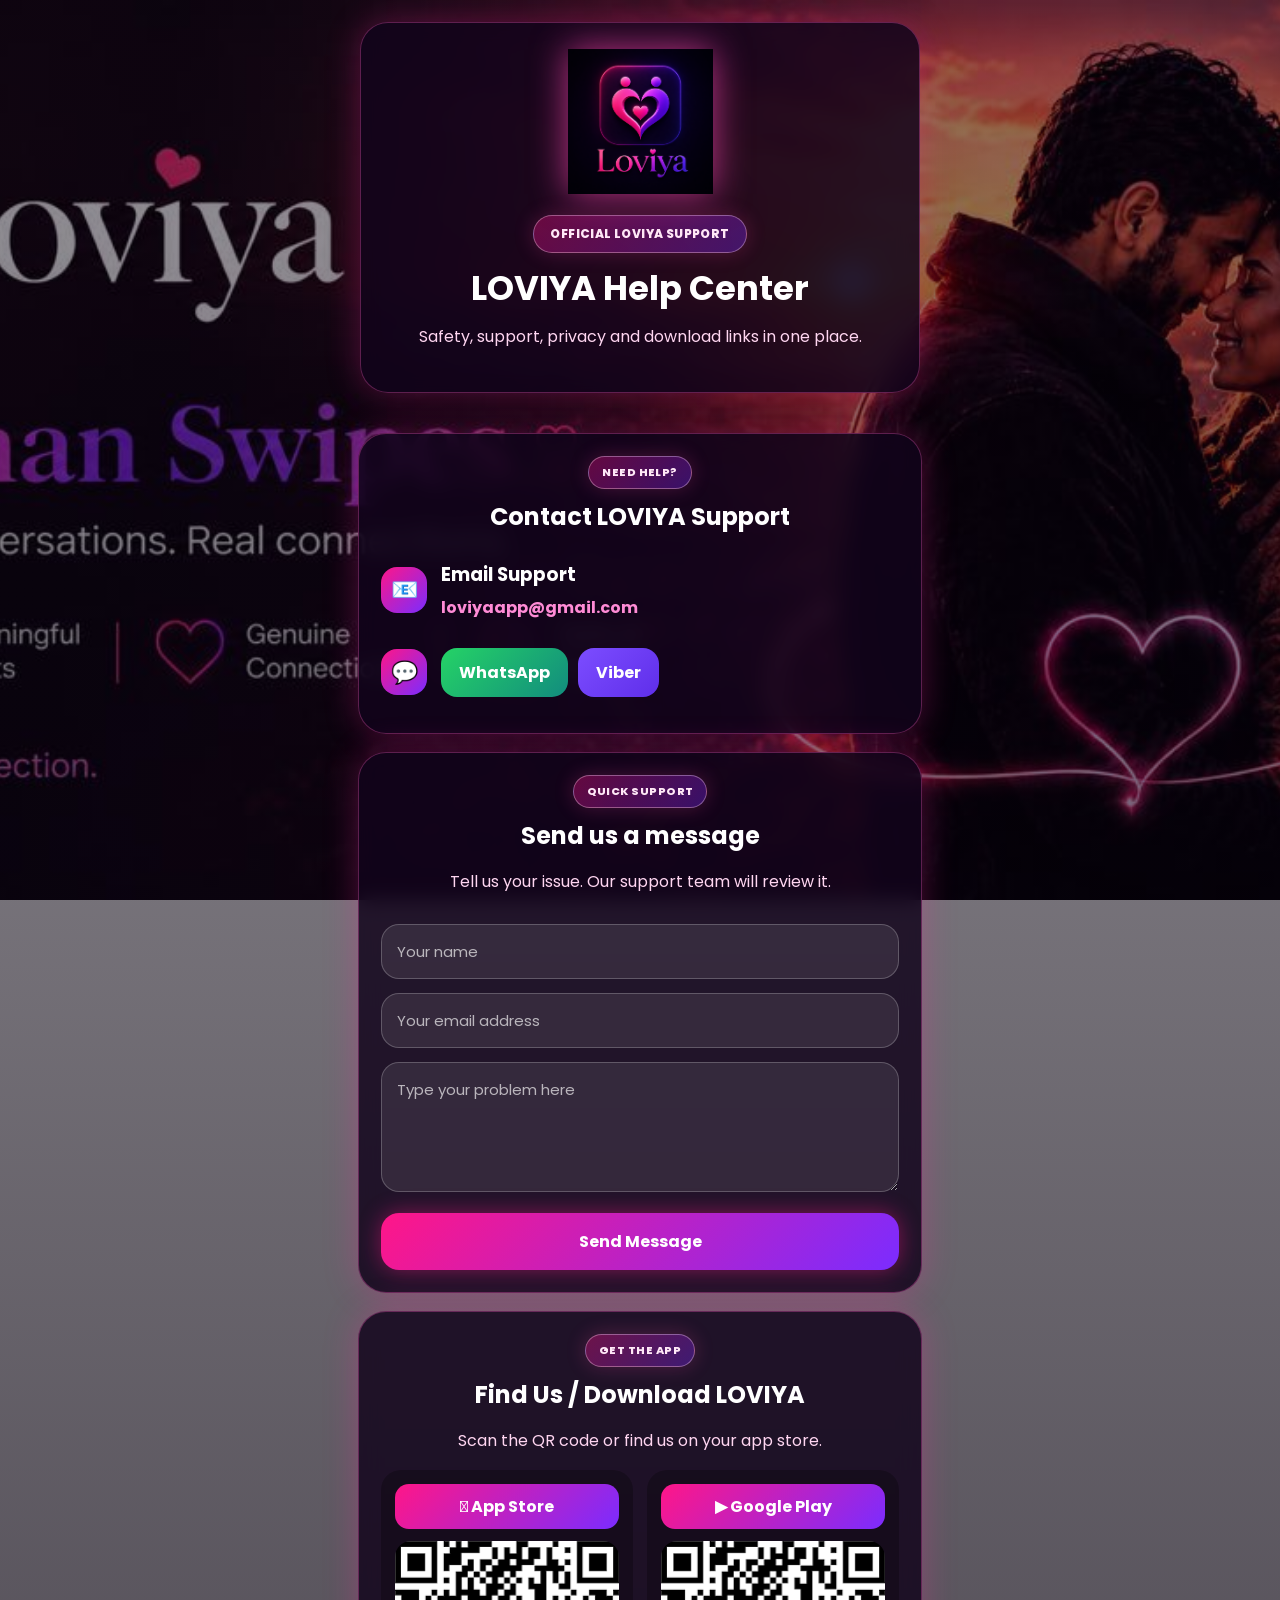
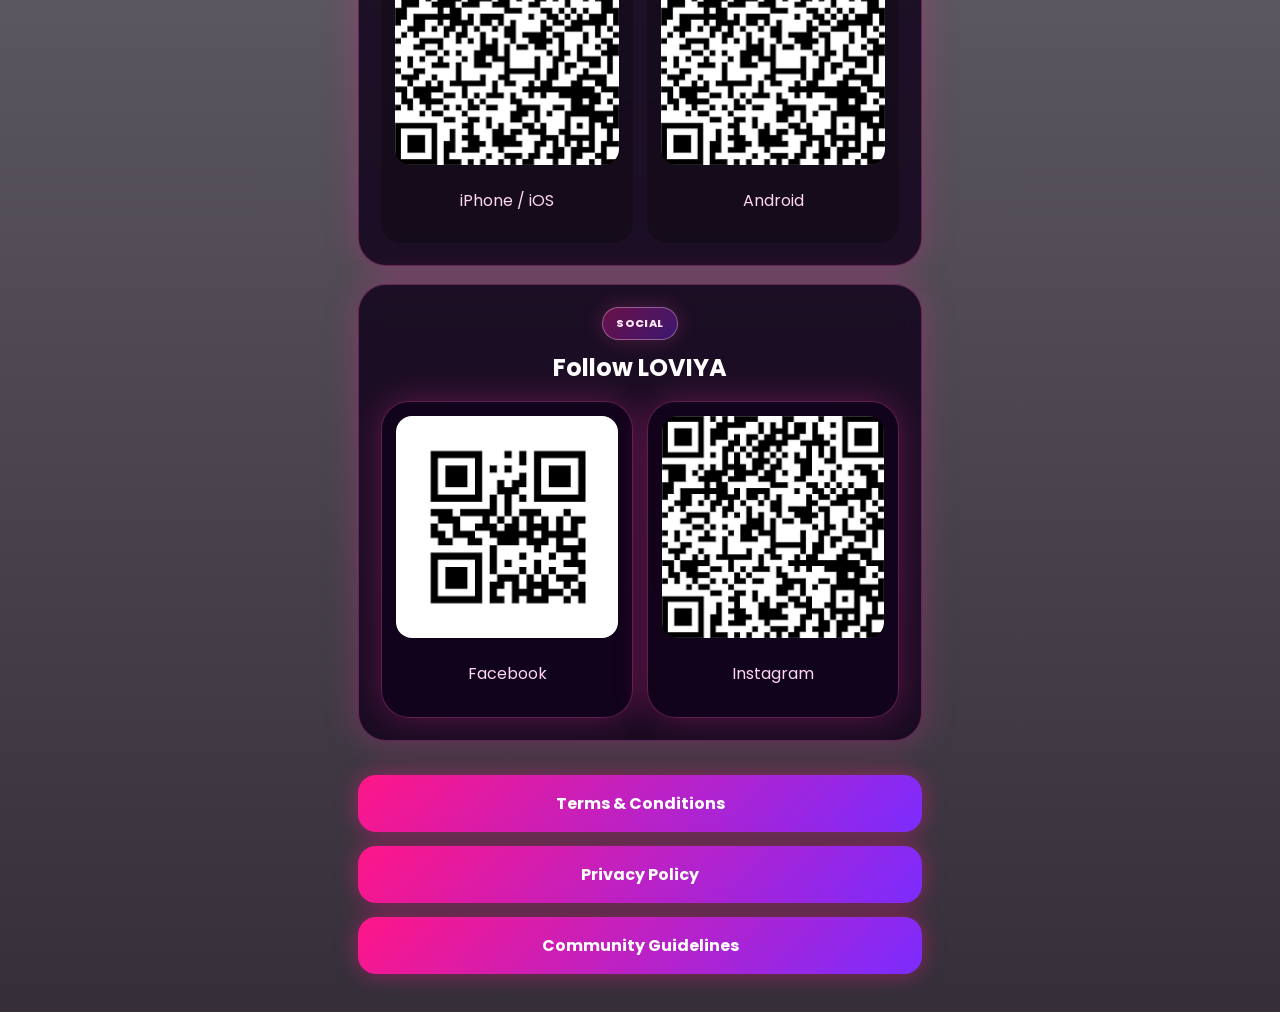
==== help/index.html @ 8793d6dc "Initial LOVIYA website upload" ====
<!DOCTYPE html>
<html lang="en">

<head>
    <meta charset="UTF-8" />
    <meta name="viewport" content="width=device-width, initial-scale=1.0" />
    <title>LOVIYA Help</title>

    <link rel="preconnect" href="https://fonts.googleapis.com">
    <link rel="preconnect" href="https://fonts.gstatic.com" crossorigin>
    <link href="https://fonts.googleapis.com/css2?family=Poppins:wght@300;400;500;600;700;800&display=swap"
        rel="stylesheet">

    <link rel="stylesheet" href="style.css">
</head>

<body>

    <section class="help-hero">
        <div class="hero-overlay">
            <img src="../assets/logo_full.png" class="logo" alt="LOVIYA">

            <div class="help-badge">Official LOVIYA Support</div>
            <h1>LOVIYA Help Center</h1>
            <p>Safety, support, privacy and download links in one place.</p>
        </div>
    </section>

    <main class="container">

        <section class="contact-card">
            <div class="section-label">Need Help?</div>
            <h2>Contact LOVIYA Support</h2>

            <div class="contact-row">
                <div class="emoji-icon">📧</div>
                <div>
                    <h3>Email Support</h3>
                    <a href="mailto:loviyaapp@gmail.com">loviyaapp@gmail.com</a>
                </div>
            </div>

            <div class="contact-row">
                <div class="emoji-icon">💬</div>
                <div class="contact-buttons">
                    <a class="contact-action whatsapp-btn" href="https://wa.me/94772123456" target="_blank">
                        WhatsApp
                    </a>

                    <a class="contact-action viber-btn" href="viber://add?number=94772123456">
                        Viber
                    </a>
                </div>
            </div>
        </section>

        <section class="support-form">
            <div class="section-label">Quick Support</div>
            <h2>Send us a message</h2>
            <p>Tell us your issue. Our support team will review it.</p>

            <input id="supportName" type="text" placeholder="Your name" />
            <input id="supportEmail" type="email" placeholder="Your email address" />
            <textarea id="supportMessage" placeholder="Type your problem here"></textarea>

            <button onclick="sendSupportMessage()">Send Message</button>
        </section>

        <section class="download-section">
            <div class="section-label">Get the App</div>
            <h2>Find Us / Download LOVIYA</h2>
            <p>Scan the QR code or find us on your app store.</p>

            <div class="store-grid">
                <div class="store-card">
                    <div class="store-badge"> App Store</div>
                    <img src="../assets/qr/ios-download.png" class="qr-image" alt="iOS Download QR">
                    <p>iPhone / iOS</p>
                </div>

                <div class="store-card">
                    <div class="store-badge">▶ Google Play</div>
                    <img src="../assets/qr/android-download.png" class="qr-image" alt="Android Download QR">
                    <p>Android</p>
                </div>
            </div>
        </section>

        <section class="social-section">
            <div class="section-label">Social</div>
            <h2>Follow LOVIYA</h2>

            <div class="qr-section">
                <div class="qr-box">
                    <img src="../assets/qr/facebook.png" class="qr-image" alt="Facebook QR">
                    <p>Facebook</p>
                </div>

                <div class="qr-box">
                    <img src="../assets/qr/instagram.png" class="qr-image" alt="Instagram QR">
                    <p>Instagram</p>
                </div>
            </div>
        </section>

        <div class="buttons">
            <button onclick="openTerms()">Terms & Conditions</button>
            <button onclick="openPrivacy()">Privacy Policy</button>
            <button onclick="openCommunityGuidelines()">Community Guidelines</button>
        </div>

    </main>

    <script src="script.js"></script>
</body>

</html>
---- help/style.css ----
* {
    box-sizing: border-box;
}

body {
    margin: 0;
    font-family: 'Poppins', sans-serif;
    color: white;
    background:
        linear-gradient(rgba(8, 1, 14, 0.42), rgba(8, 1, 14, 0.82)),
        url("../assets/fb-cover.jpeg") center / cover no-repeat fixed;
}

.help-hero {
    min-height: 250px;
    display: grid;
    place-items: center;
    padding: 22px;
    text-align: center;
}

.hero-overlay,
.contact-card,
.support-form,
.download-section,
.social-section,
.qr-box {
    position: relative;
    overflow: hidden;
    background: rgba(18, 4, 28, 0.84);
    border: 1px solid rgba(255, 90, 190, 0.32);
    border-radius: 28px;
    box-shadow: 0 0 34px rgba(255, 40, 160, 0.28);
    backdrop-filter: blur(10px);
}

.hero-overlay {
    width: 100%;
    max-width: 560px;
    padding: 26px 22px;
}

.container {
    width: 100%;
    max-width: 600px;
    margin: 0 auto;
    padding: 0 18px 38px;
    text-align: center;
}

.logo {
    width: 145px;
    max-width: 75%;
    filter: drop-shadow(0 0 18px rgba(255, 70, 180, 0.7));
    animation: helpLogoFloat 4s ease-in-out infinite;
}

.help-badge,
.section-label {
    display: inline-block;
    border-radius: 999px;
    color: #ffe8f7;
    font-weight: 800;
    text-transform: uppercase;
    background: linear-gradient(135deg, rgba(255, 22, 136, 0.35), rgba(124, 44, 255, 0.35));
    border: 1px solid rgba(255, 210, 240, 0.38);
    box-shadow: 0 0 20px rgba(255, 72, 170, 0.22);
}

.help-badge {
    display: table;
    margin: 14px auto 0;
    padding: 9px 16px;
    font-size: 12px;
    letter-spacing: 0.4px;
}

.section-label {
    margin-bottom: 10px;
    padding: 7px 13px;
    font-size: 11px;
    letter-spacing: 0.45px;
}

h1 {
    margin: 16px 0 8px;
    font-size: 34px;
    line-height: 1.15;
}

h2 {
    margin: 0 0 12px;
    font-size: 24px;
}

h3 {
    margin: 0 0 6px;
}

p {
    color: #ffd6f1;
    line-height: 1.6;
}

.contact-card,
.support-form,
.download-section,
.social-section {
    padding: 22px;
    margin-top: 18px;
}

.contact-row {
    display: flex;
    align-items: center;
    gap: 14px;
    text-align: left;
    padding: 14px 0;
}

.emoji-icon {
    width: 46px;
    min-width: 46px;
    height: 46px;
    display: grid;
    place-items: center;
    border-radius: 16px;
    background: linear-gradient(135deg, #ff1688, #7b2cff);
    font-size: 22px;
}

a {
    color: #ff8bd6;
    text-decoration: none;
    font-weight: bold;
}

.contact-buttons {
    display: flex;
    gap: 10px;
    flex-wrap: wrap;
}

.contact-action {
    padding: 12px 18px;
    border-radius: 16px;
    color: white;
    font-weight: bold;
    text-decoration: none;
    transition: 0.22s;
}

.whatsapp-btn {
    background: linear-gradient(135deg, #25d366, #128c7e);
}

.viber-btn {
    background: linear-gradient(135deg, #7c4dff, #5f2eea);
}

.support-form input,
.support-form textarea {
    width: 100%;
    margin-top: 14px;
    padding: 15px;
    border-radius: 18px;
    border: 1px solid rgba(255, 255, 255, 0.22);
    background: rgba(255, 255, 255, 0.09);
    color: white;
    font-size: 15px;
    outline: none;
    font-family: 'Poppins', sans-serif;
}

.support-form textarea {
    min-height: 130px;
    resize: vertical;
}

.support-form input::placeholder,
.support-form textarea::placeholder {
    color: rgba(255, 255, 255, 0.66);
}

.qr-section,
.store-grid {
    display: grid;
    grid-template-columns: 1fr 1fr;
    gap: 14px;
    margin-top: 16px;
}

.store-card {
    padding: 14px;
    border-radius: 20px;
    background: rgba(0, 0, 0, 0.26);
    transition: 0.22s;
}

.qr-box {
    padding: 14px;
    transition: 0.22s;
}

.qr-image,
.store-card img {
    width: 100%;
    border-radius: 16px;
    background: white;
}

.store-badge {
    padding: 10px;
    margin-bottom: 12px;
    border-radius: 14px;
    font-weight: bold;
    background: linear-gradient(135deg, #ff1688, #7b2cff);
}

.buttons {
    margin-top: 20px;
}

button {
    width: 100%;
    margin-top: 14px;
    padding: 16px;
    border: 0;
    border-radius: 18px;
    color: white;
    font-weight: bold;
    font-size: 16px;
    font-family: 'Poppins', sans-serif;
    background: linear-gradient(135deg, #ff1688, #7b2cff);
    box-shadow: 0 0 22px rgba(255, 22, 136, 0.45);
    cursor: pointer;
    position: relative;
    overflow: hidden;
    transition: 0.22s;
}

button::after {
    content: "";
    position: absolute;
    top: 0;
    left: -120%;
    width: 80%;
    height: 100%;
    background: linear-gradient(90deg, transparent, rgba(255, 255, 255, 0.35), transparent);
    transform: skewX(-18deg);
    animation: helpButtonShine 4s infinite;
}

button:hover,
.contact-action:hover,
.store-card:hover,
.qr-box:hover {
    transform: translateY(-3px);
    box-shadow: 0 0 30px rgba(255, 72, 170, 0.38);
}

.policy-page {
    padding-top: 28px;
}

.policy-card {
    text-align: left;
}

.policy-card p,
.policy-card li {
    color: #ffe3f5;
    line-height: 1.6;
}

@keyframes helpLogoFloat {

    0%,
    100% {
        transform: translateY(0) scale(1);
    }

    50% {
        transform: translateY(-2px) scale(1.01);
    }
}

@keyframes helpButtonShine {
    0% {
        left: -120%;
    }

    45%,
    100% {
        left: 130%;
    }
}

@media (max-width: 520px) {
    .help-hero {
        min-height: 235px;
        padding: 16px;
    }

    .hero-overlay {
        padding: 22px;
        border-radius: 24px;
    }

    .logo {
        width: 130px;
    }

    h1 {
        font-size: 28px;
    }

    h2 {
        font-size: 21px;
    }

    .qr-section,
    .store-grid {
        grid-template-columns: 1fr;
    }

    .contact-row {
        align-items: flex-start;
    }
}
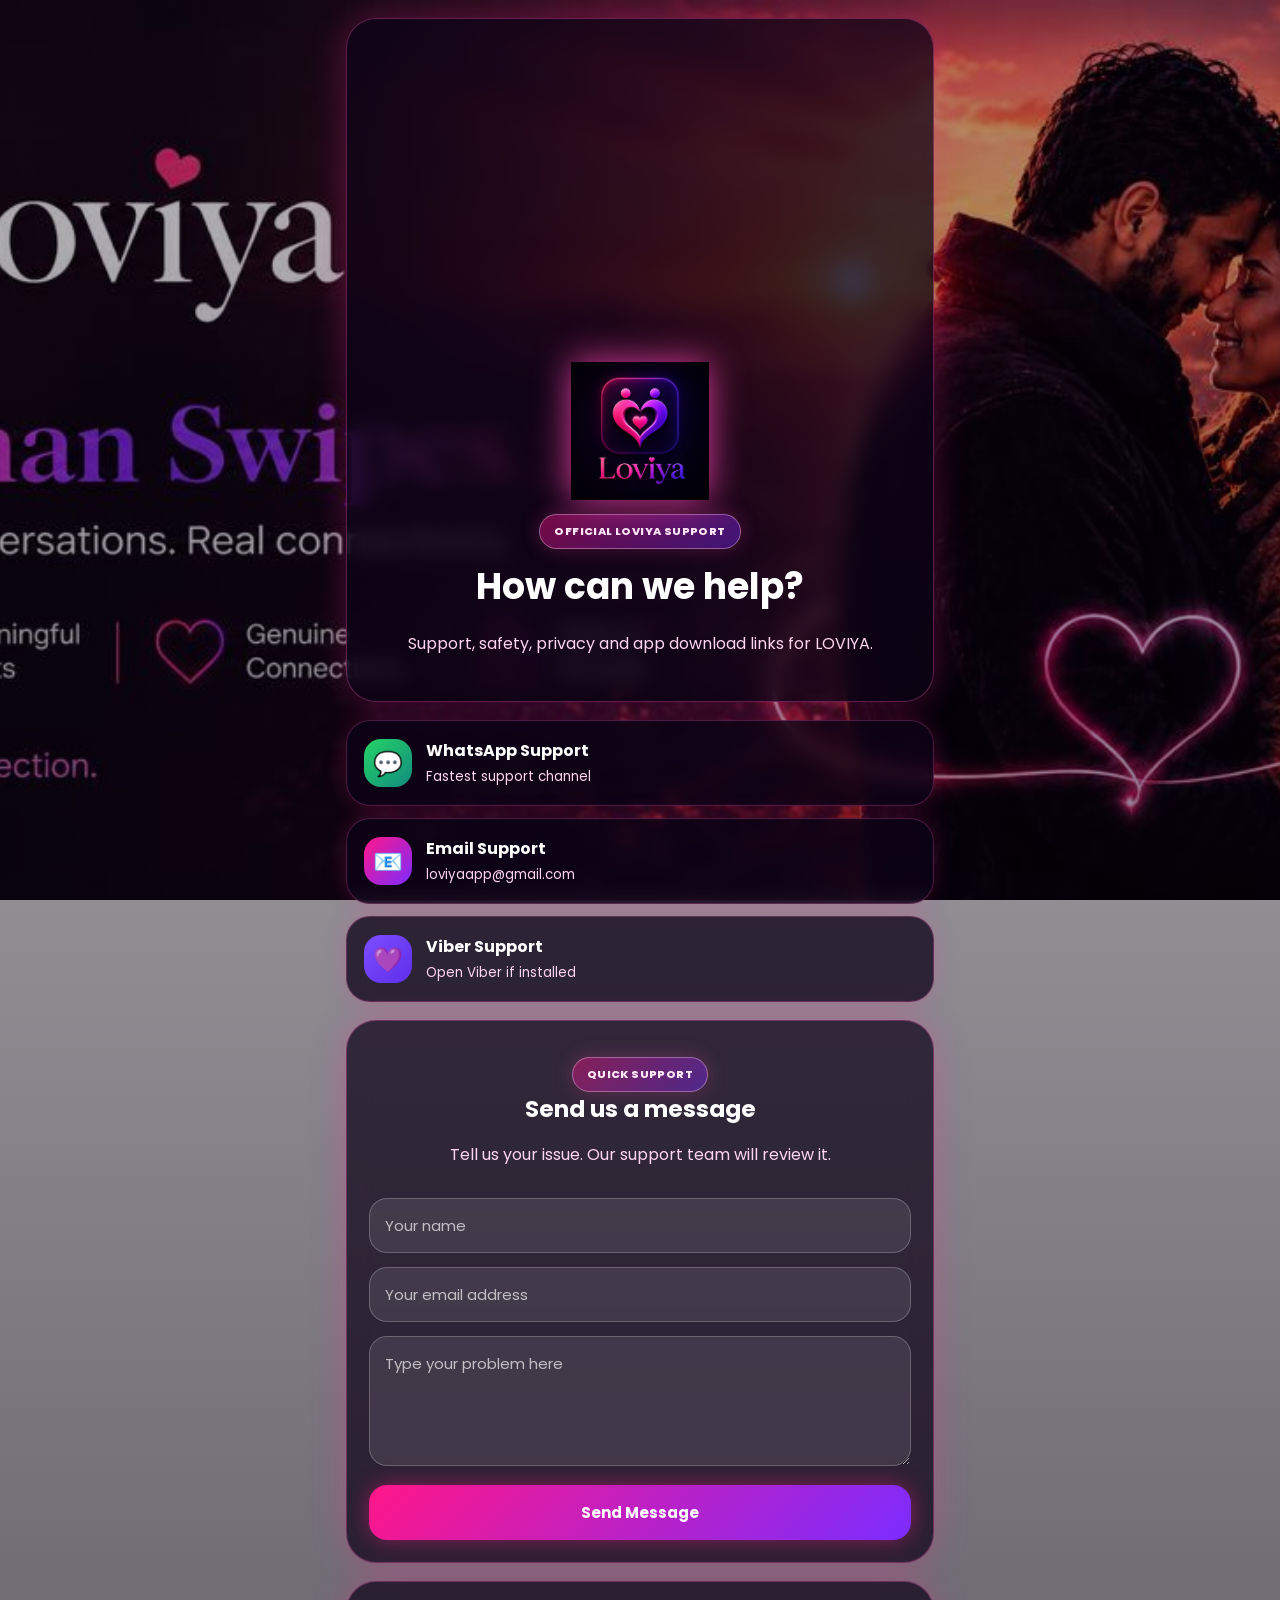
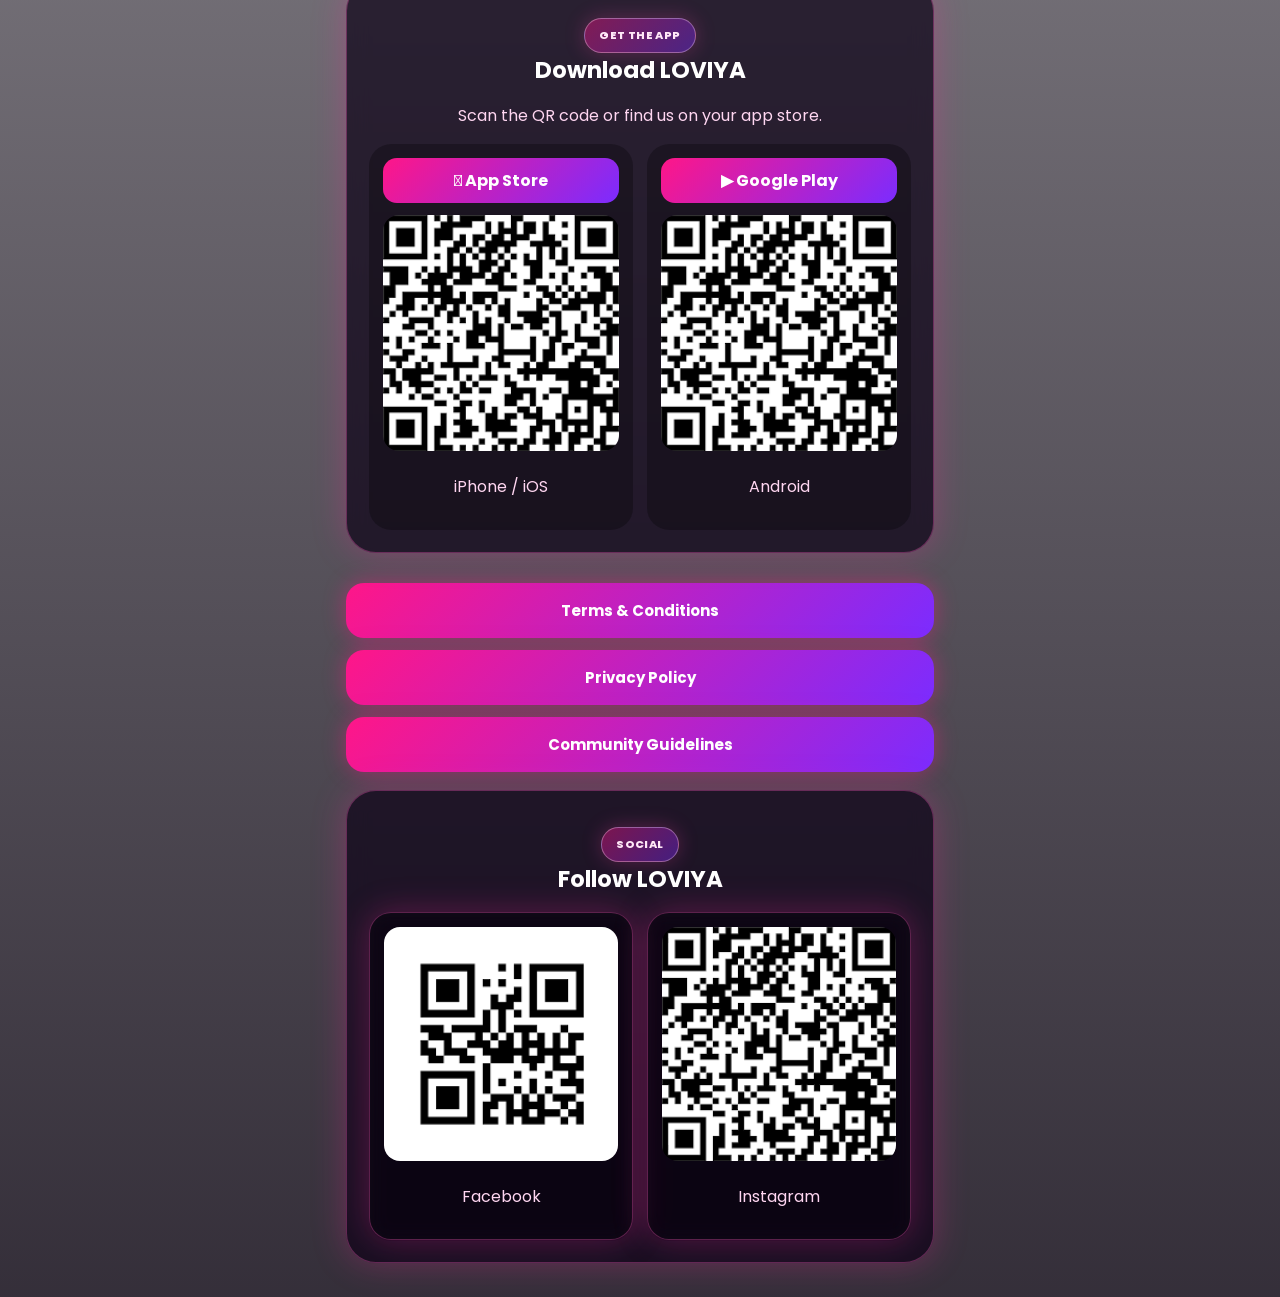
==== commit 2dfc1658: "your update" ====
--- a/help/index.html
+++ b/help/index.html
@@ -14,44 +14,43 @@
     <link rel="stylesheet" href="style.css">
 </head>
 
-<body>
+<body class="help-home">
 
-    <section class="help-hero">
-        <div class="hero-overlay">
+    <main class="mobile-shell">
+
+        <section class="hero-card">
             <img src="../assets/logo_full.png" class="logo" alt="LOVIYA">
 
             <div class="help-badge">Official LOVIYA Support</div>
-            <h1>LOVIYA Help Center</h1>
-            <p>Safety, support, privacy and download links in one place.</p>
-        </div>
-    </section>
 
-    <main class="container">
+            <h1>How can we help?</h1>
+            <p>Support, safety, privacy and app download links for LOVIYA.</p>
+        </section>
 
-        <section class="contact-card">
-            <div class="section-label">Need Help?</div>
-            <h2>Contact LOVIYA Support</h2>
+        <section class="quick-actions">
+            <a class="quick-action whatsapp-action" href="https://wa.me/94772123456" target="_blank">
+                <span>💬</span>
+                <div>
+                    <strong>WhatsApp Support</strong>
+                    <small>Fastest support channel</small>
+                </div>
+            </a>
 
-            <div class="contact-row">
-                <div class="emoji-icon">📧</div>
+            <a class="quick-action email-action" href="mailto:loviyaapp@gmail.com">
+                <span>📧</span>
                 <div>
-                    <h3>Email Support</h3>
-                    <a href="mailto:loviyaapp@gmail.com">loviyaapp@gmail.com</a>
+                    <strong>Email Support</strong>
+                    <small>loviyaapp@gmail.com</small>
                 </div>
-            </div>
+            </a>
 
-            <div class="contact-row">
-                <div class="emoji-icon">💬</div>
-                <div class="contact-buttons">
-                    <a class="contact-action whatsapp-btn" href="https://wa.me/94772123456" target="_blank">
-                        WhatsApp
-                    </a>
-
-                    <a class="contact-action viber-btn" href="viber://add?number=94772123456">
-                        Viber
-                    </a>
+            <a class="quick-action viber-action" href="viber://add?number=94772123456">
+                <span>💜</span>
+                <div>
+                    <strong>Viber Support</strong>
+                    <small>Open Viber if installed</small>
                 </div>
-            </div>
+            </a>
         </section>
 
         <section class="support-form">
@@ -68,7 +67,7 @@
 
         <section class="download-section">
             <div class="section-label">Get the App</div>
-            <h2>Find Us / Download LOVIYA</h2>
+            <h2>Download LOVIYA</h2>
             <p>Scan the QR code or find us on your app store.</p>
 
             <div class="store-grid">
@@ -84,6 +83,12 @@
                     <p>Android</p>
                 </div>
             </div>
+        </section>
+
+        <section class="legal-links">
+            <button onclick="openTerms()">Terms & Conditions</button>
+            <button onclick="openPrivacy()">Privacy Policy</button>
+            <button onclick="openCommunityGuidelines()">Community Guidelines</button>
         </section>
 
         <section class="social-section">
@@ -103,12 +108,6 @@
             </div>
         </section>
 
-        <div class="buttons">
-            <button onclick="openTerms()">Terms & Conditions</button>
-            <button onclick="openPrivacy()">Privacy Policy</button>
-            <button onclick="openCommunityGuidelines()">Community Guidelines</button>
-        </div>
-
     </main>
 
     <script src="script.js"></script>
--- a/help/style.css
+++ b/help/style.css
@@ -7,94 +7,73 @@
     font-family: 'Poppins', sans-serif;
     color: white;
     background:
-        linear-gradient(rgba(8, 1, 14, 0.42), rgba(8, 1, 14, 0.82)),
+        linear-gradient(rgba(8, 1, 14, 0.28), rgba(8, 1, 14, 0.82)),
         url("../assets/fb-cover.jpeg") center / cover no-repeat fixed;
 }
 
-.help-hero {
-    min-height: 250px;
-    display: grid;
-    place-items: center;
-    padding: 22px;
-    text-align: center;
-}
-
-.hero-overlay,
-.contact-card,
+.mobile-shell {
+    width: 100%;
+    max-width: 620px;
+    margin: 0 auto;
+    padding: 18px 16px 34px;
+}
+
+.hero-card,
 .support-form,
 .download-section,
 .social-section,
 .qr-box {
     position: relative;
     overflow: hidden;
-    background: rgba(18, 4, 28, 0.84);
+    border-radius: 30px;
+    background: rgba(14, 3, 24, 0.72);
     border: 1px solid rgba(255, 90, 190, 0.32);
-    border-radius: 28px;
     box-shadow: 0 0 34px rgba(255, 40, 160, 0.28);
     backdrop-filter: blur(10px);
 }
 
-.hero-overlay {
-    width: 100%;
-    max-width: 560px;
-    padding: 26px 22px;
-}
-
-.container {
-    width: 100%;
-    max-width: 600px;
+.hero-card {
+    min-height: 76vh;
+    display: flex;
+    flex-direction: column;
+    justify-content: flex-end;
+    text-align: center;
+    padding: 28px 22px;
+}
+
+.logo {
+    width: 138px;
+    max-width: 72%;
     margin: 0 auto;
-    padding: 0 18px 38px;
-    text-align: center;
-}
-
-.logo {
-    width: 145px;
-    max-width: 75%;
-    filter: drop-shadow(0 0 18px rgba(255, 70, 180, 0.7));
+    filter: drop-shadow(0 0 18px rgba(255, 70, 180, 0.85));
     animation: helpLogoFloat 4s ease-in-out infinite;
 }
 
 .help-badge,
 .section-label {
     display: inline-block;
+    margin: 14px auto 0;
+    padding: 8px 14px;
     border-radius: 999px;
     color: #ffe8f7;
+    font-size: 11px;
     font-weight: 800;
+    letter-spacing: 0.4px;
     text-transform: uppercase;
-    background: linear-gradient(135deg, rgba(255, 22, 136, 0.35), rgba(124, 44, 255, 0.35));
+    background: linear-gradient(135deg, rgba(255, 22, 136, 0.42), rgba(124, 44, 255, 0.42));
     border: 1px solid rgba(255, 210, 240, 0.38);
-    box-shadow: 0 0 20px rgba(255, 72, 170, 0.22);
-}
-
-.help-badge {
-    display: table;
-    margin: 14px auto 0;
-    padding: 9px 16px;
-    font-size: 12px;
-    letter-spacing: 0.4px;
-}
-
-.section-label {
-    margin-bottom: 10px;
-    padding: 7px 13px;
-    font-size: 11px;
-    letter-spacing: 0.45px;
+    box-shadow: 0 0 20px rgba(255, 72, 170, 0.25);
 }
 
 h1 {
-    margin: 16px 0 8px;
-    font-size: 34px;
-    line-height: 1.15;
+    margin: 18px 0 8px;
+    font-size: 36px;
+    line-height: 1.12;
 }
 
 h2 {
-    margin: 0 0 12px;
-    font-size: 24px;
-}
-
-h3 {
-    margin: 0 0 6px;
+    margin: 0 0 10px;
+    font-size: 23px;
 }
 
 p {
@@ -102,60 +81,63 @@
     line-height: 1.6;
 }
 
-.contact-card,
+.quick-actions {
+    display: grid;
+    gap: 12px;
+    margin-top: 18px;
+}
+
+.quick-action {
+    display: flex;
+    align-items: center;
+    gap: 14px;
+    padding: 17px;
+    border-radius: 24px;
+    color: white;
+    text-decoration: none;
+    background: rgba(14, 3, 24, 0.76);
+    border: 1px solid rgba(255, 90, 190, 0.26);
+    box-shadow: 0 0 24px rgba(255, 40, 160, 0.2);
+    backdrop-filter: blur(8px);
+}
+
+.quick-action span {
+    width: 48px;
+    min-width: 48px;
+    height: 48px;
+    display: grid;
+    place-items: center;
+    border-radius: 17px;
+    font-size: 24px;
+}
+
+.quick-action strong {
+    display: block;
+    font-size: 16px;
+}
+
+.quick-action small {
+    color: #ffd6f1;
+}
+
+.whatsapp-action span {
+    background: linear-gradient(135deg, #25d366, #128c7e);
+}
+
+.email-action span {
+    background: linear-gradient(135deg, #ff1688, #7b2cff);
+}
+
+.viber-action span {
+    background: linear-gradient(135deg, #7c4dff, #5f2eea);
+}
+
 .support-form,
 .download-section,
 .social-section {
     padding: 22px;
     margin-top: 18px;
-}
-
-.contact-row {
-    display: flex;
-    align-items: center;
-    gap: 14px;
-    text-align: left;
-    padding: 14px 0;
-}
-
-.emoji-icon {
-    width: 46px;
-    min-width: 46px;
-    height: 46px;
-    display: grid;
-    place-items: center;
-    border-radius: 16px;
-    background: linear-gradient(135deg, #ff1688, #7b2cff);
-    font-size: 22px;
-}
-
-a {
-    color: #ff8bd6;
-    text-decoration: none;
-    font-weight: bold;
-}
-
-.contact-buttons {
-    display: flex;
-    gap: 10px;
-    flex-wrap: wrap;
-}
-
-.contact-action {
-    padding: 12px 18px;
-    border-radius: 16px;
-    color: white;
-    font-weight: bold;
-    text-decoration: none;
-    transition: 0.22s;
-}
-
-.whatsapp-btn {
-    background: linear-gradient(135deg, #25d366, #128c7e);
-}
-
-.viber-btn {
-    background: linear-gradient(135deg, #7c4dff, #5f2eea);
+    text-align: center;
 }
 
 .support-form input,
@@ -165,7 +147,7 @@
     padding: 15px;
     border-radius: 18px;
     border: 1px solid rgba(255, 255, 255, 0.22);
-    background: rgba(255, 255, 255, 0.09);
+    background: rgba(255, 255, 255, 0.10);
     color: white;
     font-size: 15px;
     outline: none;
@@ -179,34 +161,22 @@
 
 .support-form input::placeholder,
 .support-form textarea::placeholder {
-    color: rgba(255, 255, 255, 0.66);
-}
-
-.qr-section,
-.store-grid {
+    color: rgba(255, 255, 255, 0.68);
+}
+
+.store-grid,
+.qr-section {
     display: grid;
     grid-template-columns: 1fr 1fr;
     gap: 14px;
     margin-top: 16px;
 }
 
-.store-card {
-    padding: 14px;
-    border-radius: 20px;
-    background: rgba(0, 0, 0, 0.26);
-    transition: 0.22s;
-}
-
+.store-card,
 .qr-box {
     padding: 14px;
-    transition: 0.22s;
-}
-
-.qr-image,
-.store-card img {
-    width: 100%;
-    border-radius: 16px;
-    background: white;
+    border-radius: 22px;
+    background: rgba(0, 0, 0, 0.28);
 }
 
 .store-badge {
@@ -217,54 +187,47 @@
     background: linear-gradient(135deg, #ff1688, #7b2cff);
 }
 
-.buttons {
-    margin-top: 20px;
+.qr-image,
+.store-card img {
+    width: 100%;
+    border-radius: 16px;
+    background: white;
+}
+
+.legal-links {
+    margin-top: 18px;
 }
 
 button {
     width: 100%;
-    margin-top: 14px;
+    margin-top: 12px;
     padding: 16px;
     border: 0;
     border-radius: 18px;
     color: white;
     font-weight: bold;
-    font-size: 16px;
+    font-size: 15px;
     font-family: 'Poppins', sans-serif;
     background: linear-gradient(135deg, #ff1688, #7b2cff);
     box-shadow: 0 0 22px rgba(255, 22, 136, 0.45);
     cursor: pointer;
-    position: relative;
-    overflow: hidden;
-    transition: 0.22s;
-}
-
-button::after {
-    content: "";
-    position: absolute;
-    top: 0;
-    left: -120%;
-    width: 80%;
-    height: 100%;
-    background: linear-gradient(90deg, transparent, rgba(255, 255, 255, 0.35), transparent);
-    transform: skewX(-18deg);
-    animation: helpButtonShine 4s infinite;
-}
-
-button:hover,
-.contact-action:hover,
-.store-card:hover,
-.qr-box:hover {
-    transform: translateY(-3px);
-    box-shadow: 0 0 30px rgba(255, 72, 170, 0.38);
 }
 
 .policy-page {
-    padding-top: 28px;
+    width: 100%;
+    max-width: 620px;
+    margin: 0 auto;
+    padding: 24px 16px 36px;
+    text-align: center;
 }
 
 .policy-card {
     text-align: left;
+    padding: 20px;
+    margin-top: 16px;
+    border-radius: 24px;
+    background: rgba(14, 3, 24, 0.76);
+    border: 1px solid rgba(255, 90, 190, 0.26);
 }
 
 .policy-card p,
@@ -281,50 +244,38 @@
     }
 
     50% {
-        transform: translateY(-2px) scale(1.01);
-    }
-}
-
-@keyframes helpButtonShine {
-    0% {
-        left: -120%;
-    }
-
-    45%,
-    100% {
-        left: 130%;
+        transform: translateY(-3px) scale(1.015);
     }
 }
 
 @media (max-width: 520px) {
-    .help-hero {
-        min-height: 235px;
-        padding: 16px;
-    }
-
-    .hero-overlay {
-        padding: 22px;
-        border-radius: 24px;
+    .mobile-shell {
+        padding: 14px 13px 30px;
+    }
+
+    .hero-card {
+        min-height: 78vh;
+        padding: 26px 18px;
     }
 
     .logo {
-        width: 130px;
+        width: 120px;
     }
 
     h1 {
-        font-size: 28px;
+        font-size: 31px;
     }
 
     h2 {
         font-size: 21px;
     }
 
-    .qr-section,
-    .store-grid {
+    .store-grid,
+    .qr-section {
         grid-template-columns: 1fr;
     }
 
-    .contact-row {
-        align-items: flex-start;
+    .quick-action {
+        padding: 15px;
     }
 }
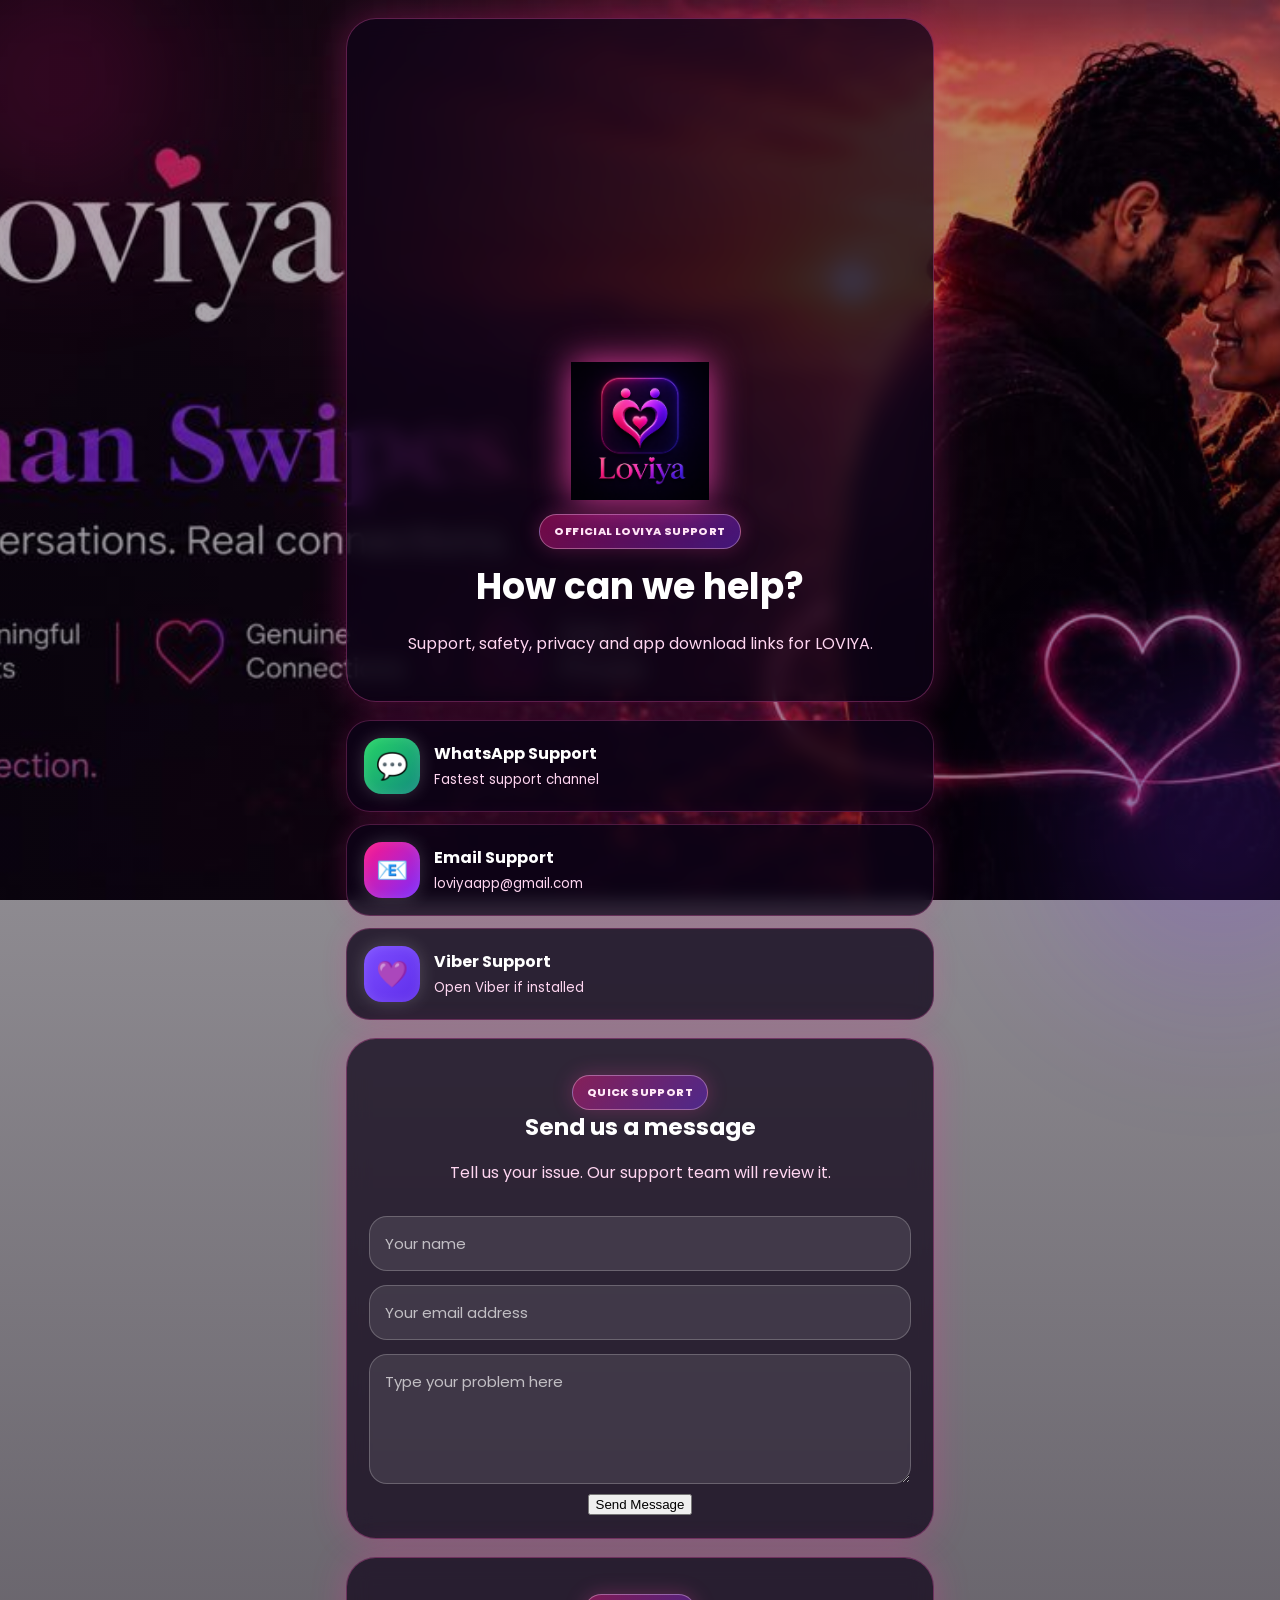
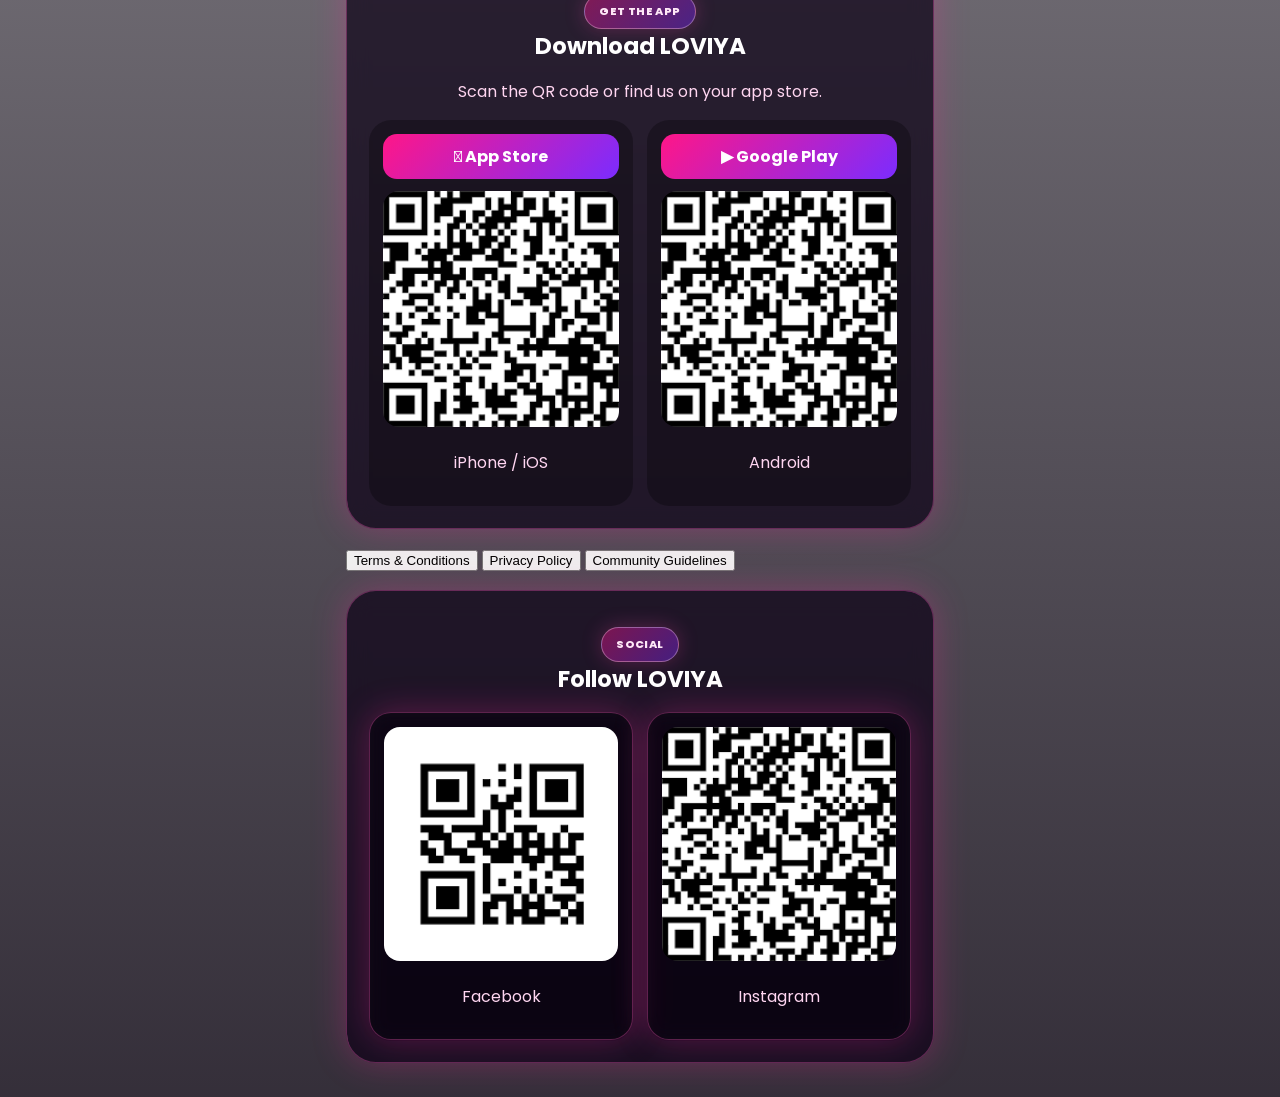
==== commit ea6a99c1: "your update" ====
--- a/help/index.html
+++ b/help/index.html
@@ -16,6 +16,10 @@
 
 <body class="help-home">
 
+    <div class="ambient ambient-1"></div>
+    <div class="ambient ambient-2"></div>
+    <div class="ambient ambient-3"></div>
+
     <main class="mobile-shell">
 
         <section class="hero-card">
@@ -28,7 +32,7 @@
         </section>
 
         <section class="quick-actions">
-            <a class="quick-action whatsapp-action" href="https://wa.me/94772123456" target="_blank">
+            <a class="quick-action whatsapp-action" href="https://wa.me/94789706094" target="_blank">
                 <span>💬</span>
                 <div>
                     <strong>WhatsApp Support</strong>
@@ -44,7 +48,7 @@
                 </div>
             </a>
 
-            <a class="quick-action viber-action" href="viber://add?number=94772123456">
+            <a class="quick-action viber-action" href="viber://add?number=94789706094">
                 <span>💜</span>
                 <div>
                     <strong>Viber Support</strong>
--- a/help/style.css
+++ b/help/style.css
@@ -25,6 +25,7 @@
 .qr-box {
     position: relative;
     overflow: hidden;
+    isolation: isolate;
     border-radius: 30px;
     background: rgba(14, 3, 24, 0.72);
     border: 1px solid rgba(255, 90, 190, 0.32);
@@ -102,13 +103,19 @@
 }
 
 .quick-action span {
-    width: 48px;
-    min-width: 48px;
-    height: 48px;
+    width: 56px;
+    min-width: 56px;
+    height: 56px;
     display: grid;
     place-items: center;
-    border-radius: 17px;
-    font-size: 24px;
+    border-radius: 18px;
+    font-size: 26px;
+
+    box-shadow:
+        0 0 18px rgba(255, 255, 255, 0.18),
+        inset 0 0 12px rgba(255, 255, 255, 0.12);
+
+    animation: supportIconFloat 3s ease-in-out infinite;
 }
 
 .quick-action strong {
@@ -198,19 +205,33 @@
     margin-top: 18px;
 }
 
-button {
-    width: 100%;
-    margin-top: 12px;
-    padding: 16px;
-    border: 0;
-    border-radius: 18px;
-    color: white;
-    font-weight: bold;
-    font-size: 15px;
-    font-family: 'Poppins', sans-serif;
-    background: linear-gradient(135deg, #ff1688, #7b2cff);
-    box-shadow: 0 0 22px rgba(255, 22, 136, 0.45);
-    cursor: pointer;
+button::before {
+    content: "";
+    position: absolute;
+    top: 0;
+    left: -120%;
+    width: 70%;
+    height: 100%;
+
+    background:
+        linear-gradient(90deg,
+            transparent,
+            rgba(255, 255, 255, 0.55),
+            transparent);
+
+    transform: skewX(-20deg);
+
+    animation: buttonShine 3.2s infinite;
+}
+
+@keyframes buttonShine {
+    0% {
+        left: -120%;
+    }
+
+    100% {
+        left: 160%;
+    }
 }
 
 .policy-page {
@@ -278,4 +299,98 @@
     .quick-action {
         padding: 15px;
     }
+}
+
+.hero-card::before,
+.support-form::before,
+.download-section::before,
+.social-section::before {
+    content: "";
+    position: absolute;
+    inset: -2px;
+    border-radius: inherit;
+    padding: 1.5px;
+
+    background:
+        linear-gradient(130deg,
+            transparent,
+            rgba(255, 255, 255, 0.9),
+            #ff4fb8,
+            #7b2cff,
+            transparent);
+
+    -webkit-mask:
+        linear-gradient(#fff 0 0) content-box,
+        linear-gradient(#fff 0 0);
+
+    mask:
+        linear-gradient(#fff 0 0) content-box,
+        linear-gradient(#fff 0 0);
+
+    -webkit-mask-composite: xor;
+    mask-composite: exclude;
+
+    animation: borderFlow 5s linear infinite;
+
+    opacity: 0.9;
+    pointer-events: none;
+}
+
+@keyframes borderFlow {
+    0% {
+        transform: rotate(0deg);
+        filter: hue-rotate(0deg);
+    }
+
+    100% {
+        transform: rotate(360deg);
+        filter: hue-rotate(360deg);
+    }
+}
+
+.ambient {
+    position: fixed;
+    border-radius: 50%;
+    filter: blur(90px);
+    opacity: 0.22;
+    z-index: -1;
+    animation: ambientMove 14s ease-in-out infinite;
+}
+
+.ambient-1 {
+    width: 240px;
+    height: 240px;
+    background: #ff1688;
+    top: -40px;
+    left: -60px;
+}
+
+.ambient-2 {
+    width: 300px;
+    height: 300px;
+    background: #7b2cff;
+    bottom: -80px;
+    right: -90px;
+    animation-delay: 3s;
+}
+
+.ambient-3 {
+    width: 180px;
+    height: 180px;
+    background: #ff8bd6;
+    top: 40%;
+    left: 55%;
+    animation-delay: 6s;
+}
+
+@keyframes ambientMove {
+
+    0%,
+    100% {
+        transform: translate(0, 0) scale(1);
+    }
+
+    50% {
+        transform: translate(20px, -25px) scale(1.12);
+    }
 }
